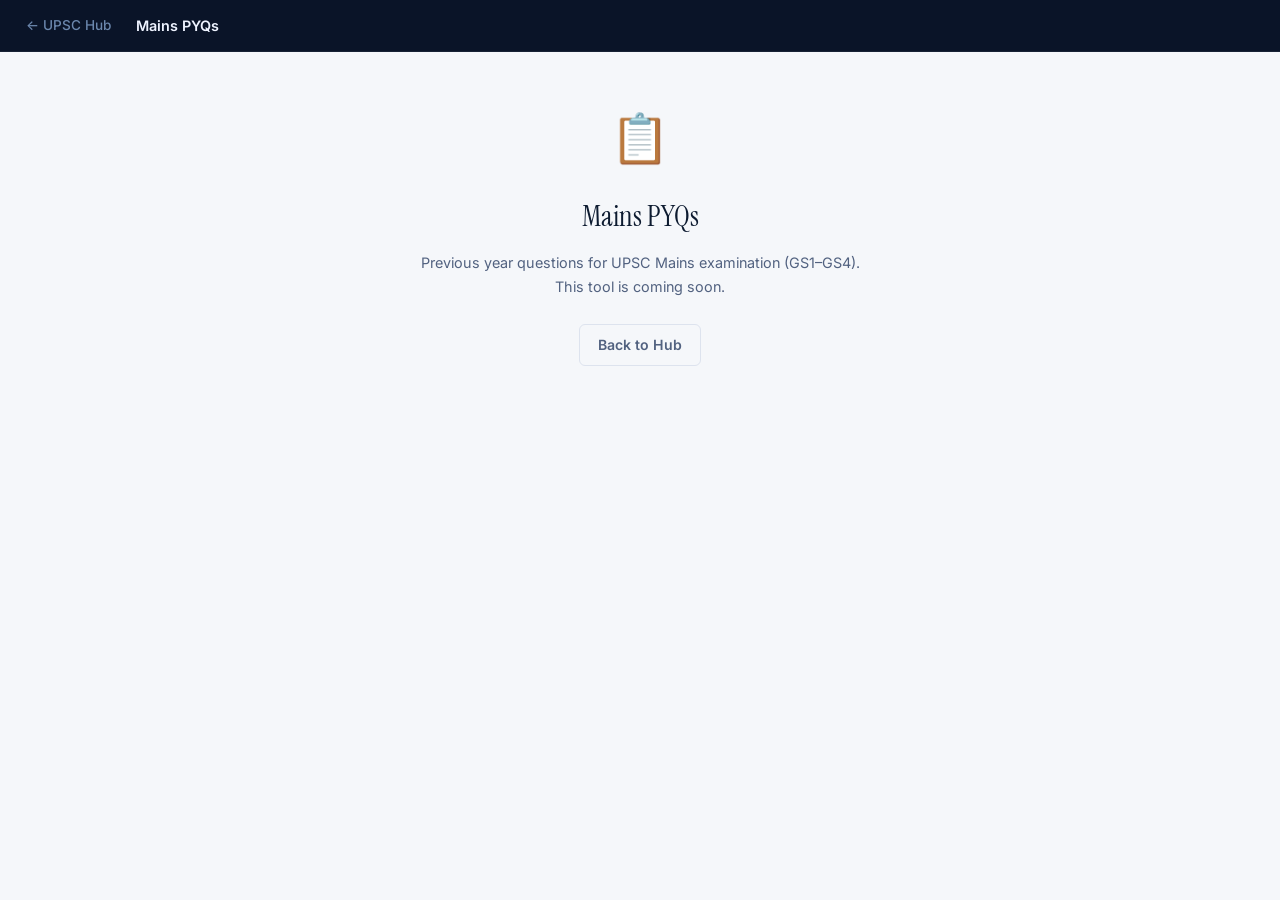
==== tools/mains-pyqs.html @ c8ee797d "Add all 12 tool pages; update index.html and sw.js - tools/constitution.html: full Constitution brow" ====
<!doctype html>
<html lang="en">
<head>
<title>Mains PYQs – UPSC Hub</title>
<meta charset="utf-8">
<meta name="viewport" content="width=device-width,initial-scale=1">
<meta name="theme-color" content="#0A1428">
<link rel="manifest" href="../manifest.json">
<link rel="preconnect" href="https://fonts.googleapis.com">
<link rel="stylesheet" href="https://fonts.googleapis.com/css2?family=Instrument+Serif:ital@0;1&family=Inter:wght@400;500;600;700&display=swap">
<link rel="stylesheet" href="style.css">
<style>
.page{max-width:600px;margin:0 auto;padding:3rem 1.5rem;text-align:center}
.icon{font-size:3rem;margin-bottom:1rem}
h2{font-family:'Instrument Serif',serif;font-size:1.8rem;font-weight:400;margin:0 0 .75rem}
p{color:var(--fg-muted);font-size:.9rem;line-height:1.7;margin:0 0 1.5rem}
</style>
</head>
<body>
<nav class="nav">
  <a href="../index.html" class="nav-back">← UPSC Hub</a>
  <span class="nav-title">Mains PYQs</span>
</nav>
<div class="page">
  <div class="icon">📋</div>
  <h2>Mains PYQs</h2>
  <p>Previous year questions for UPSC Mains examination (GS1–GS4).<br>This tool is coming soon.</p>
  <a href="../index.html" class="btn btn-ghost">Back to Hub</a>
</div>
</body>
</html>
---- tools/style.css ----
:root{--bg:#F5F7FA;--bg-card:#FFFFFF;--fg:#0D1B30;--fg-muted:#526280;--accent:#1A56DB;--accent-bg:#EEF2FF;--gold:#C47300;--gold-bg:#FFF8E6;--border:#DDE3EE;--hero:#0A1428;--hero-fg:#EEF3FF;--hero-muted:#6B87AD}
@media(prefers-color-scheme:dark){:root:not([data-theme="light"]){--bg:#080E1C;--bg-card:#0E1A2E;--fg:#DDE8FF;--fg-muted:#6B87AD;--accent:#4D7EFF;--accent-bg:#0E1E42;--gold:#E09000;--gold-bg:#1A1200;--border:#172040;--hero:#060C18;--hero-fg:#EEF3FF;--hero-muted:#6B87AD;color-scheme:dark}}
:root[data-theme="dark"]{--bg:#080E1C;--bg-card:#0E1A2E;--fg:#DDE8FF;--fg-muted:#6B87AD;--accent:#4D7EFF;--accent-bg:#0E1E42;--gold:#E09000;--gold-bg:#1A1200;--border:#172040;--hero:#060C18;color-scheme:dark}
*,*::before,*::after{box-sizing:border-box}
body{margin:0;font-family:'Inter',system-ui,-apple-system,sans-serif;background:var(--bg);color:var(--fg);font-size:16px;line-height:1.6;min-height:100vh}
.nav{background:var(--hero);display:flex;align-items:center;gap:1rem;padding:0 1rem;height:52px;position:sticky;top:0;z-index:100;border-bottom:1px solid rgba(255,255,255,.06)}
.nav-back{color:var(--hero-muted);text-decoration:none;font-size:.85rem;font-weight:500;padding:.4rem .6rem;border-radius:5px;transition:color .15s}
.nav-back:hover{color:var(--hero-fg)}
.nav-title{color:var(--hero-fg);font-size:.9rem;font-weight:600;flex:1;min-width:0;overflow:hidden;text-overflow:ellipsis;white-space:nowrap}
.loading{display:flex;align-items:center;justify-content:center;min-height:60vh;color:var(--fg-muted);flex-direction:column;gap:.75rem;font-size:.9rem}
.spinner{width:28px;height:28px;border:3px solid var(--border);border-top-color:var(--accent);border-radius:50%;animation:spin .8s linear infinite}
@keyframes spin{to{transform:rotate(360deg)}}
.search{width:100%;padding:8px 12px;border:1px solid var(--border);border-radius:7px;background:var(--bg);color:var(--fg);font-size:.88rem;outline:none;font-family:inherit}
.search:focus{border-color:var(--accent);box-shadow:0 0 0 3px rgba(26,86,219,.12)}
.chip{font-size:.65rem;font-weight:600;letter-spacing:.04em;padding:2px 7px;border-radius:100px;background:var(--accent-bg);color:var(--accent);white-space:nowrap}
.chip-gold{background:var(--gold-bg);color:var(--gold)}
.btn{display:inline-flex;align-items:center;gap:6px;padding:9px 18px;border-radius:6px;font-weight:600;font-size:.88rem;text-decoration:none;border:none;cursor:pointer;font-family:inherit;transition:opacity .15s,transform .1s}
.btn:active{transform:scale(.97)}
.btn-primary{background:var(--accent);color:#fff}
.btn-primary:hover{opacity:.88}
.btn-ghost{background:transparent;color:var(--fg-muted);border:1px solid var(--border)}
.btn-ghost:hover{color:var(--fg);border-color:var(--fg-muted)}
.card{background:var(--bg-card);border:1px solid var(--border);border-radius:10px;padding:1.25rem;margin-bottom:.75rem}
.empty{text-align:center;padding:3rem;color:var(--fg-muted);font-size:.9rem}
select{padding:7px 10px;border:1px solid var(--border);border-radius:6px;background:var(--bg);color:var(--fg);font-size:.85rem;outline:none;font-family:inherit;cursor:pointer}
select:focus{border-color:var(--accent)}
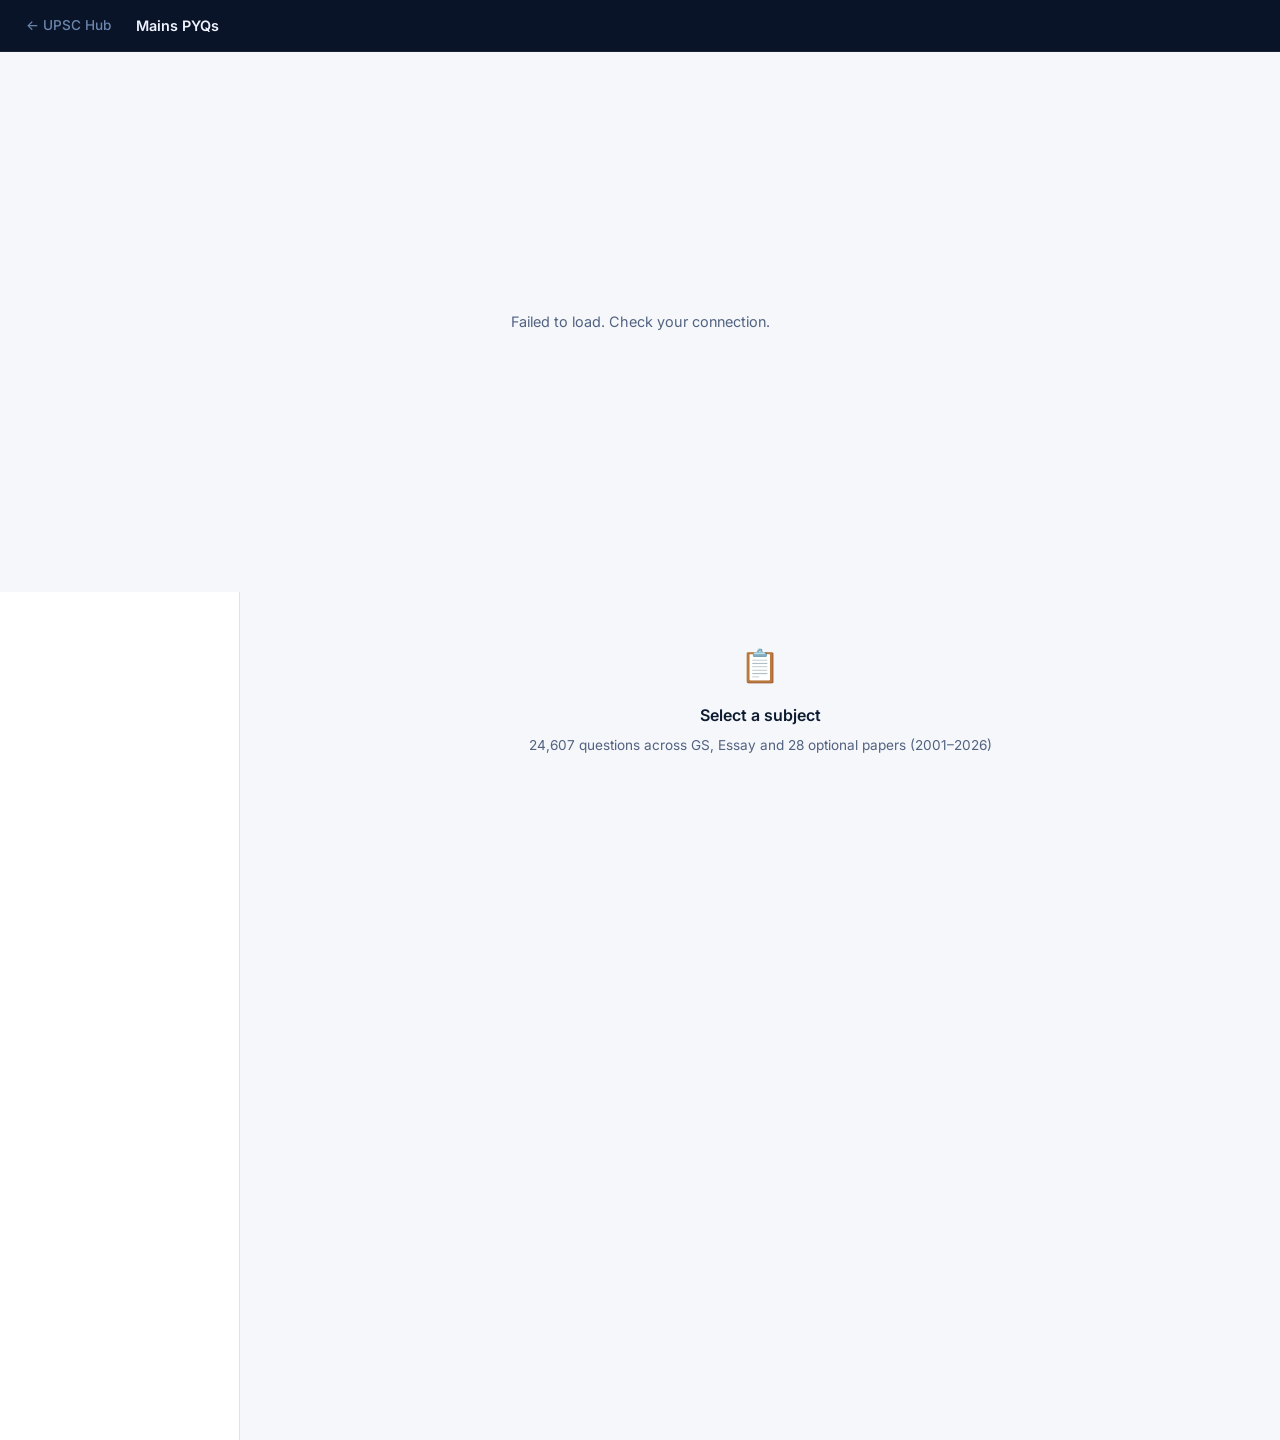
==== commit be3fd970: "Add full Mains PYQs browser (24,607 questions) Lazy-loads per-subject JSON from upsckata.com/data/ma" ====
--- a/tools/mains-pyqs.html
+++ b/tools/mains-pyqs.html
@@ -10,10 +10,45 @@
 <link rel="stylesheet" href="https://fonts.googleapis.com/css2?family=Instrument+Serif:ital@0;1&family=Inter:wght@400;500;600;700&display=swap">
 <link rel="stylesheet" href="style.css">
 <style>
-.page{max-width:600px;margin:0 auto;padding:3rem 1.5rem;text-align:center}
-.icon{font-size:3rem;margin-bottom:1rem}
-h2{font-family:'Instrument Serif',serif;font-size:1.8rem;font-weight:400;margin:0 0 .75rem}
-p{color:var(--fg-muted);font-size:.9rem;line-height:1.7;margin:0 0 1.5rem}
+.layout{display:grid;grid-template-columns:240px 1fr;height:calc(100vh - 52px)}
+@media(max-width:720px){.layout{grid-template-columns:1fr;height:auto}}
+.sidebar{border-right:1px solid var(--border);overflow-y:auto;background:var(--bg-card);height:calc(100vh - 52px);position:sticky;top:52px}
+@media(max-width:720px){.sidebar{height:auto;border-right:none;border-bottom:1px solid var(--border);max-height:38vh}}
+.sb-section{padding:.4rem 0}
+.sb-section-label{padding:.4rem .75rem .15rem;font-size:.6rem;font-weight:700;text-transform:uppercase;letter-spacing:.1em;color:var(--fg-muted)}
+.subject-btn{width:100%;text-align:left;padding:.42rem .75rem;border:none;background:none;cursor:pointer;font-family:inherit;font-size:.8rem;color:var(--fg-muted);display:flex;align-items:center;justify-content:space-between;gap:.4rem;border-left:2px solid transparent;transition:all .12s}
+.subject-btn:hover{background:var(--accent-bg);color:var(--fg)}
+.subject-btn.active{border-left-color:var(--accent);background:var(--accent-bg);color:var(--accent);font-weight:600}
+.subject-count{font-size:.62rem;opacity:.7;flex-shrink:0}
+/* Main content */
+.main{overflow-y:auto;height:calc(100vh - 52px)}
+@media(max-width:720px){.main{height:auto}}
+.toolbar{padding:.6rem 1rem;display:flex;flex-wrap:wrap;gap:.4rem;align-items:center;border-bottom:1px solid var(--border);background:var(--bg-card);position:sticky;top:52px;z-index:50}
+@media(max-width:720px){.toolbar{top:0}}
+.search-wrap{flex:1;min-width:140px}
+.qlist{max-width:860px;padding:.75rem 1rem}
+/* Question card */
+.q-card{background:var(--bg-card);border:1px solid var(--border);border-radius:9px;padding:.85rem 1rem;margin-bottom:.5rem;display:grid;grid-template-columns:auto 1fr auto;gap:.6rem .75rem;align-items:start;transition:border-color .15s}
+.q-card:hover{border-color:var(--accent)}
+.q-num{font-size:.62rem;font-weight:700;color:var(--accent);min-width:24px;padding-top:.1rem}
+.q-text{font-size:.88rem;color:var(--fg);line-height:1.6}
+.q-badges{display:flex;gap:.3rem;flex-wrap:wrap;margin-top:.35rem}
+.q-badge{font-size:.6rem;font-weight:600;padding:1px 6px;border-radius:100px}
+.badge-topic{background:var(--accent-bg);color:var(--accent)}
+.badge-year{background:var(--gold-bg);color:var(--gold)}
+.badge-marks{background:var(--border);color:var(--fg-muted)}
+.badge-words{background:var(--border);color:var(--fg-muted)}
+.q-year-col{font-size:.7rem;color:var(--fg-muted);white-space:nowrap;text-align:right;padding-top:.1rem}
+/* Loading / placeholder */
+.subject-loading{text-align:center;padding:3rem;color:var(--fg-muted)}
+.count-line{font-size:.75rem;color:var(--fg-muted);margin-bottom:.6rem;padding:.1rem .25rem}
+/* Stats header for selected subject */
+.subject-header{padding:.85rem 1rem .4rem;border-bottom:1px solid var(--border)}
+.subject-name{font-family:'Instrument Serif',serif;font-size:1.3rem;font-weight:400;color:var(--fg)}
+.subject-stats{display:flex;gap:.5rem;flex-wrap:wrap;margin-top:.3rem}
+.subject-stat{font-size:.7rem;color:var(--fg-muted)}
+/* Paginate */
+#load-more-wrap{text-align:center;padding:.75rem}
 </style>
 </head>
 <body>
@@ -21,11 +56,167 @@
   <a href="../index.html" class="nav-back">← UPSC Hub</a>
   <span class="nav-title">Mains PYQs</span>
 </nav>
-<div class="page">
-  <div class="icon">📋</div>
-  <h2>Mains PYQs</h2>
-  <p>Previous year questions for UPSC Mains examination (GS1–GS4).<br>This tool is coming soon.</p>
-  <a href="../index.html" class="btn btn-ghost">Back to Hub</a>
+
+<div id="loading" class="loading"><div class="spinner"></div><span>Loading…</span></div>
+
+<div class="layout" id="app" hidden>
+  <aside class="sidebar" id="sidebar"></aside>
+
+  <div class="main" id="main">
+    <div style="padding:3rem 1.5rem;text-align:center;color:var(--fg-muted)" id="welcome">
+      <div style="font-size:2rem;margin-bottom:.75rem">📋</div>
+      <div style="font-size:1rem;font-weight:600;color:var(--fg);margin-bottom:.4rem">Select a subject</div>
+      <div style="font-size:.85rem">24,607 questions across GS, Essay and 28 optional papers (2001–2026)</div>
+    </div>
+  </div>
 </div>
+
+<script>
+const BASE = 'https://upsckata.com/data/mains-pyq/';
+const PAGE = 50;
+let index = null, activeKey = null, subjectData = {}, filtered = [], shown = 0;
+
+async function init() {
+  const r = await fetch(BASE + 'index.json');
+  index = await r.json();
+  buildSidebar();
+  document.getElementById('loading').hidden = true;
+  document.getElementById('app').hidden = false;
+}
+
+function buildSidebar() {
+  const subjects = index.subjects;
+  const cse = subjects.filter(s => s.exam === 'cse');
+  const ifos = subjects.filter(s => s.exam === 'ifos');
+  const gs = cse.filter(s => s.general);
+  const opt = cse.filter(s => !s.general);
+
+  let html = `<div class="sb-section">
+    <div class="sb-section-label">CSE — General</div>
+    ${gs.map(s => subjectBtn(s)).join('')}
+  </div>
+  <div class="sb-section">
+    <div class="sb-section-label">CSE — Optional</div>
+    ${opt.map(s => subjectBtn(s)).join('')}
+  </div>
+  <div class="sb-section">
+    <div class="sb-section-label">IFoS — Optional</div>
+    ${ifos.map(s => subjectBtn(s)).join('')}
+  </div>`;
+  document.getElementById('sidebar').innerHTML = html;
+}
+
+function subjectBtn(s) {
+  return `<button class="subject-btn" id="sb-${s.key}" onclick="selectSubject('${s.key}')">
+    <span>${esc(s.name)}</span>
+    <span class="subject-count">${s.questions}</span>
+  </button>`;
+}
+
+async function selectSubject(key) {
+  if (activeKey) document.getElementById('sb-'+activeKey)?.classList.remove('active');
+  activeKey = key;
+  document.getElementById('sb-'+key)?.classList.add('active');
+
+  const main = document.getElementById('main');
+  if (!subjectData[key]) {
+    main.innerHTML = `<div class="subject-loading"><div class="spinner" style="margin:0 auto 1rem"></div>Loading questions…</div>`;
+    try {
+      const r = await fetch(BASE + key + '.json');
+      subjectData[key] = await r.json();
+    } catch(e) {
+      main.innerHTML = `<div class="empty">Failed to load. Check your connection.</div>`;
+      return;
+    }
+  }
+  renderSubject(key);
+}
+
+function renderSubject(key) {
+  const D = subjectData[key];
+  const main = document.getElementById('main');
+  const years = [...new Set(D.questions.map(q=>q.y))].sort((a,b)=>b-a);
+  const topics = [...new Set(D.questions.map(q=>q.tp).filter(Boolean))].sort();
+
+  main.innerHTML = `
+    <div class="subject-header">
+      <div class="subject-name">${esc(D.name)}</div>
+      <div class="subject-stats">
+        <span class="subject-stat">${D.questions.length} questions</span>
+        <span class="subject-stat">·</span>
+        <span class="subject-stat">${(D.papers||[]).length} papers</span>
+        <span class="subject-stat">·</span>
+        <span class="subject-stat">${years[years.length-1]}–${years[0]}</span>
+      </div>
+    </div>
+    <div class="toolbar">
+      <div class="search-wrap"><input class="search" id="q" placeholder="Search questions…" autocomplete="off"></div>
+      <select id="year"><option value="">All years</option>${years.map(y=>`<option>${y}</option>`).join('')}</select>
+      ${topics.length > 1 ? `<select id="topic"><option value="">All topics</option>${topics.map(t=>`<option>${esc(t)}</option>`).join('')}</select>` : ''}
+    </div>
+    <div class="qlist">
+      <div class="count-line" id="count"></div>
+      <div id="qlist-body"></div>
+      <div id="load-more-wrap" style="display:none">
+        <button class="btn btn-ghost" id="load-more-btn" onclick="loadMore()">Load more</button>
+      </div>
+    </div>`;
+
+  document.getElementById('q').addEventListener('input', applyFilters);
+  document.getElementById('year').addEventListener('change', applyFilters);
+  document.getElementById('topic')?.addEventListener('change', applyFilters);
+  applyFilters();
+}
+
+function applyFilters() {
+  const D = subjectData[activeKey];
+  if (!D) return;
+  const q = document.getElementById('q')?.value.toLowerCase() || '';
+  const year = document.getElementById('year')?.value || '';
+  const topic = document.getElementById('topic')?.value || '';
+
+  filtered = D.questions;
+  if (q) filtered = filtered.filter(x => (x.t||'').toLowerCase().includes(q) || (x.sy||'').toLowerCase().includes(q) || (x.tp||'').toLowerCase().includes(q));
+  if (year) filtered = filtered.filter(x => String(x.y) === year);
+  if (topic) filtered = filtered.filter(x => x.tp === topic);
+
+  document.getElementById('count').textContent = `${filtered.length.toLocaleString()} question${filtered.length!==1?'s':''}`;
+  shown = 0;
+  document.getElementById('qlist-body').innerHTML = '';
+  loadMore();
+}
+
+function loadMore() {
+  const batch = filtered.slice(shown, shown + PAGE);
+  shown += batch.length;
+
+  document.getElementById('qlist-body').insertAdjacentHTML('beforeend',
+    batch.map(q => `
+      <div class="q-card">
+        <span class="q-num">Q${q.q}</span>
+        <div>
+          <div class="q-text">${esc(q.t||'')}</div>
+          <div class="q-badges">
+            ${q.tp ? `<span class="q-badge badge-topic">${esc(q.tp)}</span>` : ''}
+            ${q.sy && q.sy !== q.tp ? `<span class="q-badge badge-marks" style="background:var(--border)">${esc(q.sy)}</span>` : ''}
+            ${q.m ? `<span class="q-badge badge-marks">${q.m}m</span>` : ''}
+            ${q.w ? `<span class="q-badge badge-words">${q.w}w</span>` : ''}
+          </div>
+        </div>
+        <span class="q-year-col">${q.y}</span>
+      </div>`).join(''));
+
+  const mw = document.getElementById('load-more-wrap');
+  mw.style.display = shown < filtered.length ? '' : 'none';
+  if (shown < filtered.length)
+    document.getElementById('load-more-btn').textContent = `Load more (${filtered.length - shown} remaining)`;
+}
+
+function esc(s) { return String(s||'').replace(/&/g,'&amp;').replace(/</g,'&lt;').replace(/>/g,'&gt;'); }
+
+init().catch(() => {
+  document.getElementById('loading').innerHTML = '<div class="empty">Failed to load. Check your connection.</div>';
+});
+</script>
 </body>
 </html>
